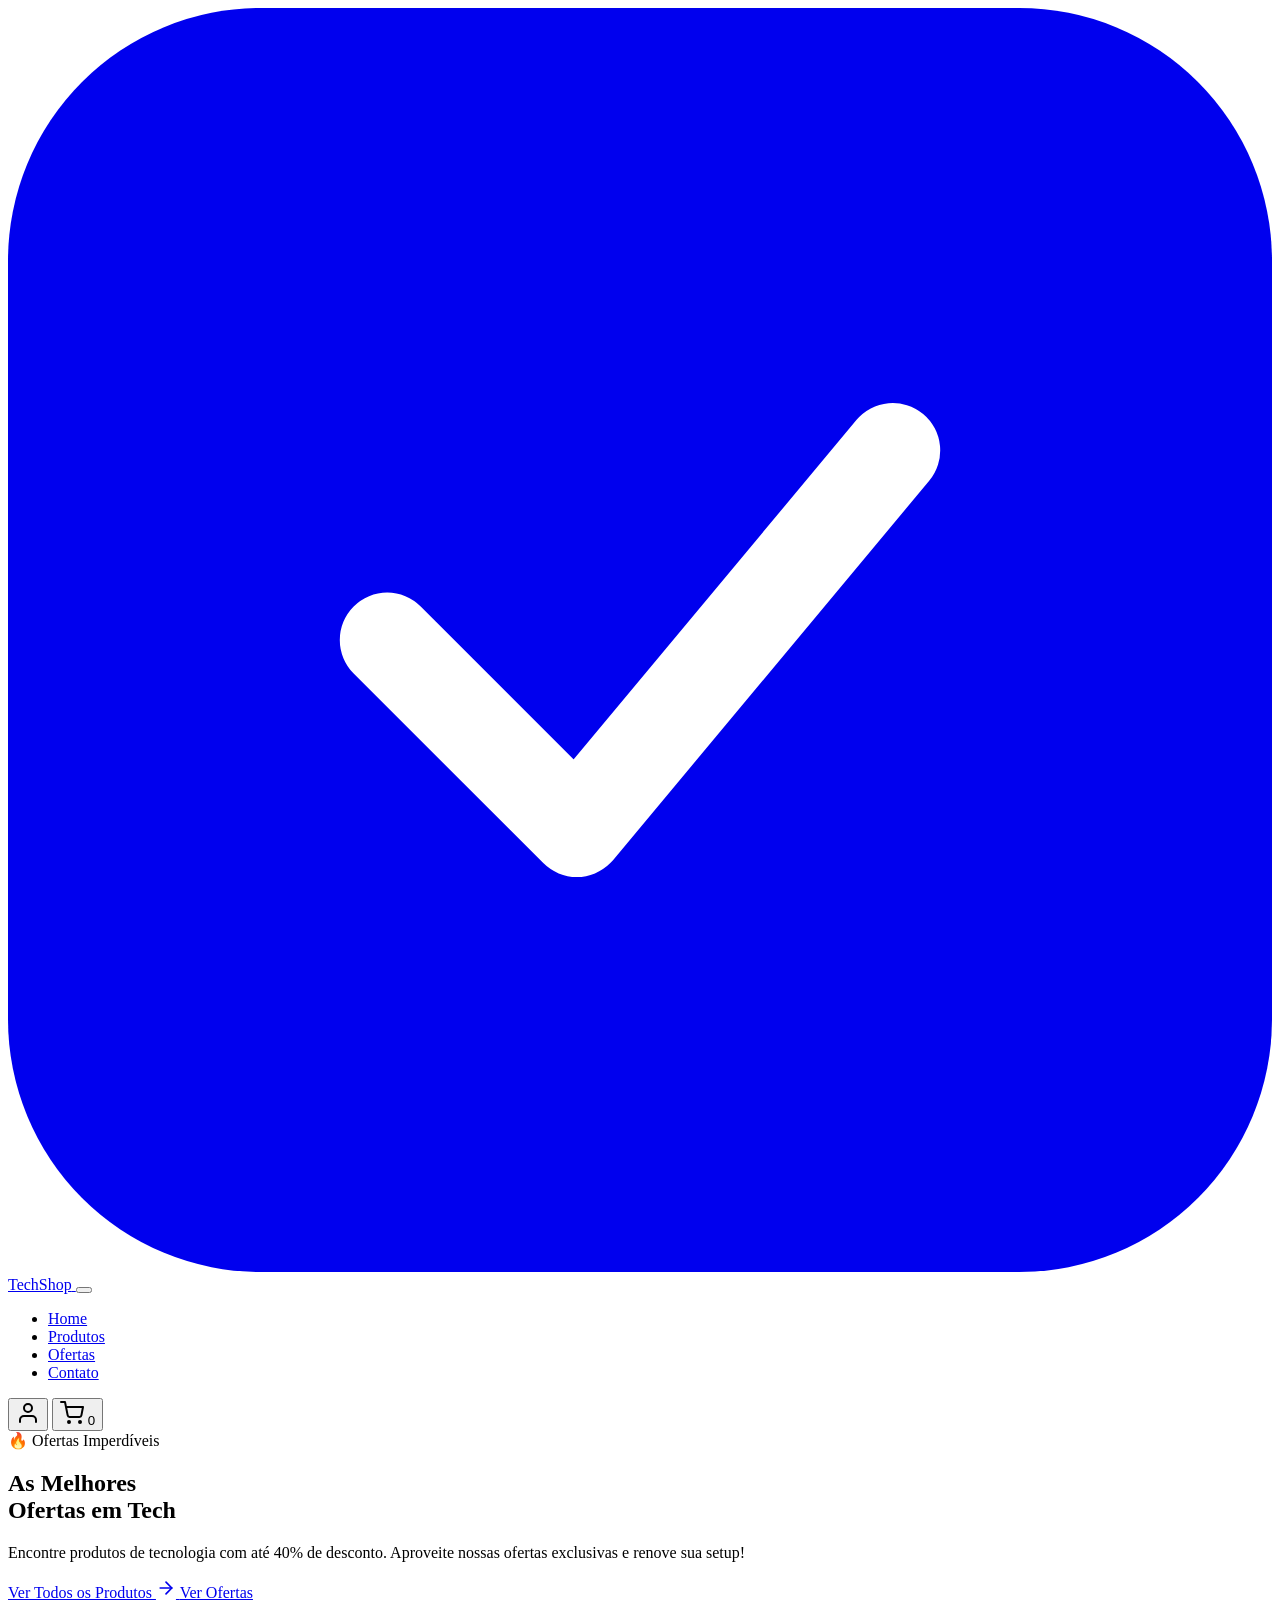
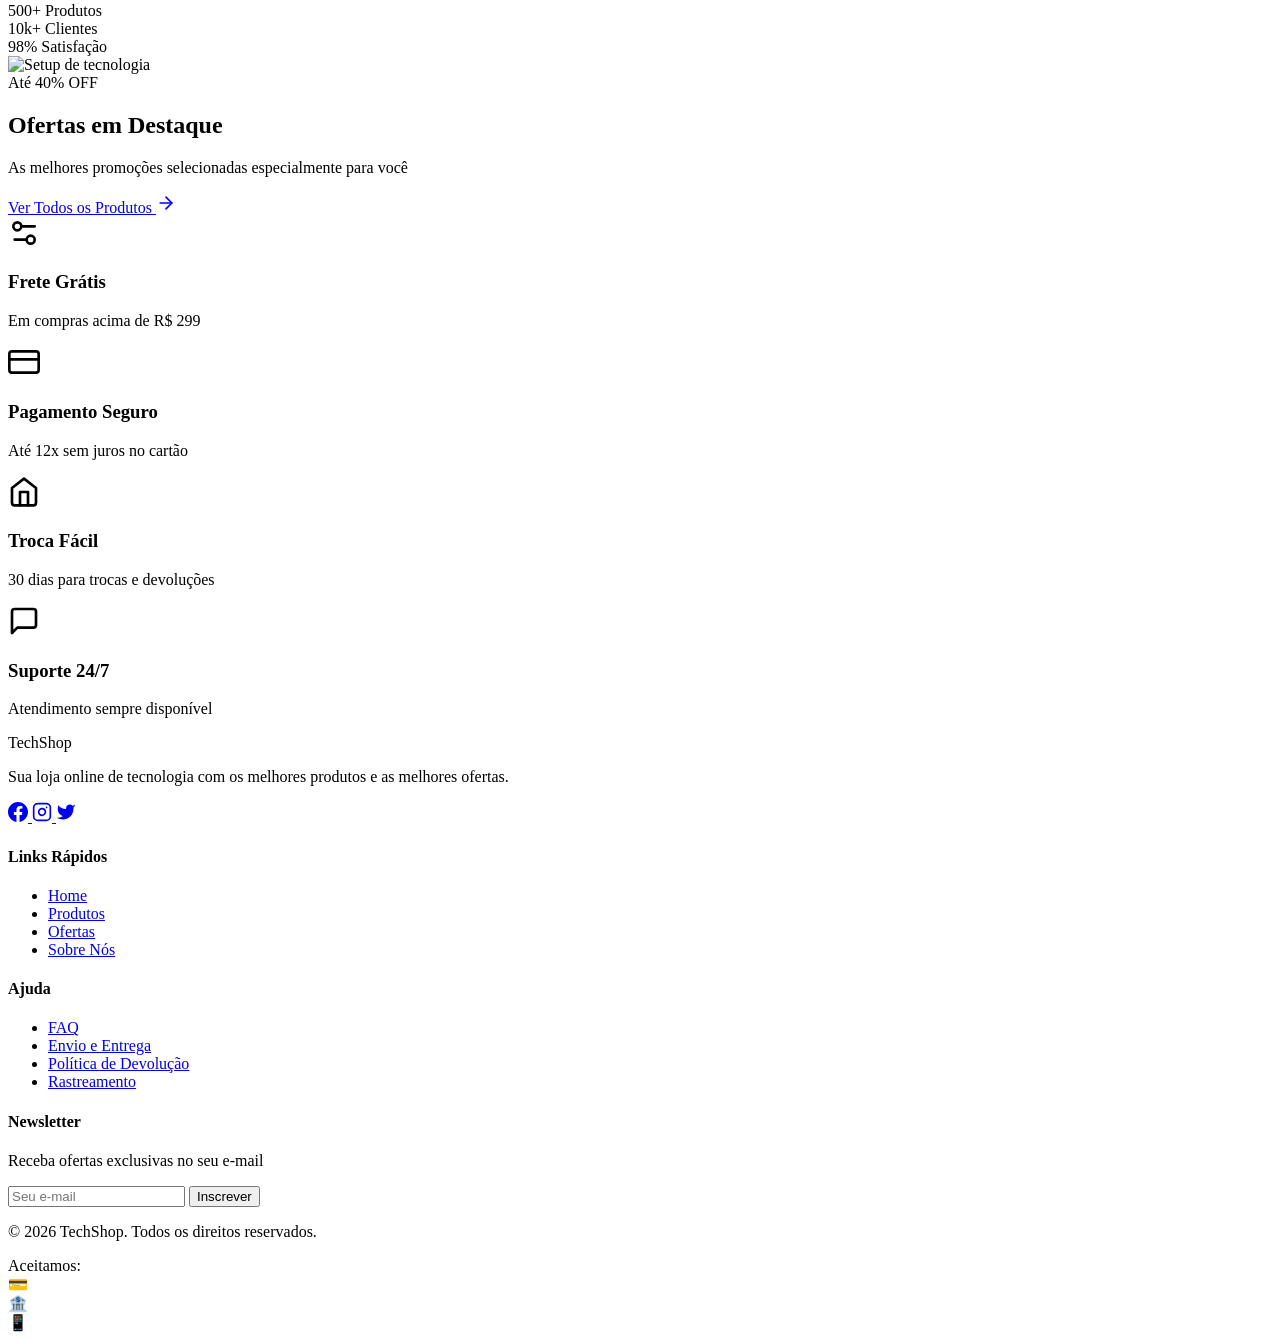
==== pages/index.html @ 1ba8bc01 "seo: melhora título da página" ====
<!doctype html>
<html lang="pt-BR">
	<head>
		<meta charset="UTF-8" />
		<meta
			name="viewport"
			content="width=device-width, initial-scale=1.0" />
		<meta
			name="description"
			content="Encontre as melhores ofertas em eletrônicos, periféricos e muito mais. Compre com os melhores preços!" />
		<meta
			name="keywords"
			content="e-commerce, eletrônicos, ofertas, compras online" />			
		<meta name="author"content="E-commerce" />

		<!-- eat: adiciona meta robots e canonical para SEO -->
		<meta name="robots" content="index, follow" />
		<link rel="canonical" href="https://techshop.com" />
		<!-- Open Graph / Facebook -->
		<meta
			property="og:type"
			content="website" />
		<meta
			property="og:title"
			content="E-commerce - As Melhores Ofertas em Tecnologia" />
		<meta
			property="og:description"
			content="Encontre as melhores ofertas em eletrônicos, periféricos e muito mais" />

		<title>TechShop | As Melhores Ofertas em Tecnologia</title>
		<!---E-commerce - Home para techshop --->
		<!-- Fonts -->
		<link
			rel="preconnect"
			href="https://fonts.googleapis.com" />
		<link
			rel="preconnect"
			href="https://fonts.gstatic.com"
			crossorigin />
		<link
			href="https://fonts.googleapis.com/css2?family=Inter:wght@300;400;500;600;700;800&family=Poppins:wght@400;500;600;700;800&display=swap"
			rel="stylesheet" />

		<!-- Stylesheet -->
		<link
			rel="stylesheet"
			href="../css/main.css" />
	</head>
	<body>
		<!-- Header / Navigation -->
		<header class="header">
			<div class="header__container">
				<!-- Logo -->
				<a
					href="index.html"
					class="header__logo">
					<svg
						class="header__logo-icon"
						viewBox="0 0 40 40"
						fill="none"
						xmlns="http://www.w3.org/2000/svg">
						<rect
							width="40"
							height="40"
							rx="8"
							fill="currentColor" />
						<path
							d="M12 20L18 26L28 14"
							stroke="white"
							stroke-width="3"
							stroke-linecap="round"
							stroke-linejoin="round" />
					</svg>
					<span>TechShop</span>
				</a>

				<!-- Menu Toggle (Mobile) -->
				<button
					class="header__menu-toggle"
					aria-label="Menu">
					<span class="header__menu-toggle-bar"></span>
					<span class="header__menu-toggle-bar"></span>
					<span class="header__menu-toggle-bar"></span>
				</button>

				<!-- Navigation -->
				<nav class="header__nav">
					<ul class="header__menu">
						<li class="header__menu-item">
							<a
								href="index.html"
								class="header__menu-link active"
								>Home</a
							>
						</li>
						<li class="header__menu-item">
							<a
								href="products.html"
								class="header__menu-link"
								>Produtos</a
							>
						</li>
						<li class="header__menu-item">
							<a
								href="#ofertas"
								class="header__menu-link"
								>Ofertas</a
							>
						</li>
						<li class="header__menu-item">
							<a
								href="#contato"
								class="header__menu-link"
								>Contato</a
							>
						</li>
					</ul>

					<!-- Actions -->
					<div class="header__actions">
						<button
							class="header__icon-btn"
							data-login-btn
							aria-label="Login">
							<svg
								xmlns="http://www.w3.org/2000/svg"
								width="24"
								height="24"
								viewBox="0 0 24 24"
								fill="none"
								stroke="currentColor"
								stroke-width="2"
								stroke-linecap="round"
								stroke-linejoin="round">
								<path d="M20 21v-2a4 4 0 0 0-4-4H8a4 4 0 0 0-4 4v2"></path>
								<circle
									cx="12"
									cy="7"
									r="4"></circle>
							</svg>
						</button>
						<button
							class="header__icon-btn"
							data-cart-btn
							aria-label="Carrinho">
							<svg
								xmlns="http://www.w3.org/2000/svg"
								width="24"
								height="24"
								viewBox="0 0 24 24"
								fill="none"
								stroke="currentColor"
								stroke-width="2"
								stroke-linecap="round"
								stroke-linejoin="round">
								<circle
									cx="9"
									cy="21"
									r="1"></circle>
								<circle
									cx="20"
									cy="21"
									r="1"></circle>
								<path
									d="M1 1h4l2.68 13.39a2 2 0 0 0 2 1.61h9.72a2 2 0 0 0 2-1.61L23 6H6"></path>
							</svg>
							<span class="header__cart-badge">0</span>
						</button>
					</div>
				</nav>

				<!-- Overlay for mobile menu -->
				<div class="header__overlay"></div>
			</div>
		</header>

		<!-- Main Content -->
		<main class="main-content">
			<!-- Hero Section -->
			<section class="hero">
				<div class="hero__container container">
					<div class="hero__content">
						<span class="hero__badge">🔥 Ofertas Imperdíveis</span>
						<h1 class="hero__title">
							As Melhores<br />
							<span class="hero__title-highlight">Ofertas em Tech</span>
						</h1>
						<p class="hero__description">
							Encontre produtos de tecnologia com até 40% de desconto. Aproveite
							nossas ofertas exclusivas e renove sua setup!
						</p>
						<div class="hero__actions">
							<a
								href="products.html"
								class="btn btn-primary btn-lg">
								Ver Todos os Produtos
								<svg
									xmlns="http://www.w3.org/2000/svg"
									width="20"
									height="20"
									viewBox="0 0 24 24"
									fill="none"
									stroke="currentColor"
									stroke-width="2"
									stroke-linecap="round"
									stroke-linejoin="round">
									<line
										x1="5"
										y1="12"
										x2="19"
										y2="12"></line>
									<polyline points="12 5 19 12 12 19"></polyline>
								</svg>
							</a>
							<a
								href="#ofertas"
								class="btn btn-outline btn-lg">
								Ver Ofertas
							</a>
						</div>
						<div class="hero__stats">
							<div class="hero__stat">
								<span class="hero__stat-value">500+</span>
								<span class="hero__stat-label">Produtos</span>
							</div>
							<div class="hero__stat">
								<span class="hero__stat-value">10k+</span>
								<span class="hero__stat-label">Clientes</span>
							</div>
							<div class="hero__stat">
								<span class="hero__stat-value">98%</span>
								<span class="hero__stat-label">Satisfação</span>
							</div>
						</div>
					</div>
					<div class="hero__image">
						<img
							src="https://images.unsplash.com/photo-1498049794561-7780e7231661?w=800&q=80"
							alt="Setup de tecnologia"
							class="hero__img" />
						<div class="hero__badge-float">
							<span class="hero__badge-float-text">Até 40% OFF</span>
						</div>
					</div>
				</div>
			</section>

			<!-- Featured Offers Section -->
			<section
				class="offers"
				id="ofertas">
				<div class="container">
					<div class="section__header">
						<h2 class="section__title">Ofertas em Destaque</h2>
						<p class="section__description">
							As melhores promoções selecionadas especialmente para você
						</p>
					</div>

					<div
						class="offers__grid"
						id="featuredProducts">
						<!-- Products will be loaded here by JS -->
					</div>

					<div class="section__footer">
						<a
							href="products.html"
							class="btn btn-secondary btn-lg">
							Ver Todos os Produtos
							<svg
								xmlns="http://www.w3.org/2000/svg"
								width="20"
								height="20"
								viewBox="0 0 24 24"
								fill="none"
								stroke="currentColor"
								stroke-width="2"
								stroke-linecap="round"
								stroke-linejoin="round">
								<line
									x1="5"
									y1="12"
									x2="19"
									y2="12"></line>
								<polyline points="12 5 19 12 12 19"></polyline>
							</svg>
						</a>
					</div>
				</div>
			</section>

			<!-- Benefits Section -->
			<section class="benefits py-20 bg-gray">
				<div class="container">
					<div class="benefits__grid">
						<div class="benefit">
							<div class="benefit__icon">
								<svg
									xmlns="http://www.w3.org/2000/svg"
									width="32"
									height="32"
									viewBox="0 0 24 24"
									fill="none"
									stroke="currentColor"
									stroke-width="2"
									stroke-linecap="round"
									stroke-linejoin="round">
									<path d="M20 7h-9"></path>
									<path d="M14 17H5"></path>
									<circle
										cx="17"
										cy="17"
										r="3"></circle>
									<circle
										cx="7"
										cy="7"
										r="3"></circle>
								</svg>
							</div>
							<h3 class="benefit__title">Frete Grátis</h3>
							<p class="benefit__text">Em compras acima de R$ 299</p>
						</div>
						<div class="benefit">
							<div class="benefit__icon">
								<svg
									xmlns="http://www.w3.org/2000/svg"
									width="32"
									height="32"
									viewBox="0 0 24 24"
									fill="none"
									stroke="currentColor"
									stroke-width="2"
									stroke-linecap="round"
									stroke-linejoin="round">
									<rect
										x="1"
										y="4"
										width="22"
										height="16"
										rx="2"
										ry="2"></rect>
									<line
										x1="1"
										y1="10"
										x2="23"
										y2="10"></line>
								</svg>
							</div>
							<h3 class="benefit__title">Pagamento Seguro</h3>
							<p class="benefit__text">Até 12x sem juros no cartão</p>
						</div>
						<div class="benefit">
							<div class="benefit__icon">
								<svg
									xmlns="http://www.w3.org/2000/svg"
									width="32"
									height="32"
									viewBox="0 0 24 24"
									fill="none"
									stroke="currentColor"
									stroke-width="2"
									stroke-linecap="round"
									stroke-linejoin="round">
									<path
										d="M3 9l9-7 9 7v11a2 2 0 0 1-2 2H5a2 2 0 0 1-2-2z"></path>
									<polyline points="9 22 9 12 15 12 15 22"></polyline>
								</svg>
							</div>
							<h3 class="benefit__title">Troca Fácil</h3>
							<p class="benefit__text">30 dias para trocas e devoluções</p>
						</div>
						<div class="benefit">
							<div class="benefit__icon">
								<svg
									xmlns="http://www.w3.org/2000/svg"
									width="32"
									height="32"
									viewBox="0 0 24 24"
									fill="none"
									stroke="currentColor"
									stroke-width="2"
									stroke-linecap="round"
									stroke-linejoin="round">
									<path
										d="M21 15a2 2 0 0 1-2 2H7l-4 4V5a2 2 0 0 1 2-2h14a2 2 0 0 1 2 2z"></path>
								</svg>
							</div>
							<h3 class="benefit__title">Suporte 24/7</h3>
							<p class="benefit__text">Atendimento sempre disponível</p>
						</div>
					</div>
				</div>
			</section>
		</main>

		<!-- Footer -->
		<footer class="footer">
			<div class="footer__container">
				<div class="footer__grid">
					<!-- About -->
					<div class="footer__column">
						<div class="footer__logo">TechShop</div>
						<p class="footer__about">
							Sua loja online de tecnologia com os melhores produtos e as
							melhores ofertas.
						</p>
						<div class="footer__social">
							<a
								href="#"
								class="footer__social-link"
								aria-label="Facebook">
								<svg
									xmlns="http://www.w3.org/2000/svg"
									width="20"
									height="20"
									viewBox="0 0 24 24"
									fill="currentColor">
									<path
										d="M24 12.073c0-6.627-5.373-12-12-12s-12 5.373-12 12c0 5.99 4.388 10.954 10.125 11.854v-8.385H7.078v-3.47h3.047V9.43c0-3.007 1.792-4.669 4.533-4.669 1.312 0 2.686.235 2.686.235v2.953H15.83c-1.491 0-1.956.925-1.956 1.874v2.25h3.328l-.532 3.47h-2.796v8.385C19.612 23.027 24 18.062 24 12.073z" />
								</svg>
							</a>
							<a
								href="#"
								class="footer__social-link"
								aria-label="Instagram">
								<svg
									xmlns="http://www.w3.org/2000/svg"
									width="20"
									height="20"
									viewBox="0 0 24 24"
									fill="none"
									stroke="currentColor"
									stroke-width="2"
									stroke-linecap="round"
									stroke-linejoin="round">
									<rect
										x="2"
										y="2"
										width="20"
										height="20"
										rx="5"
										ry="5"></rect>
									<path
										d="M16 11.37A4 4 0 1 1 12.63 8 4 4 0 0 1 16 11.37z"></path>
									<line
										x1="17.5"
										y1="6.5"
										x2="17.51"
										y2="6.5"></line>
								</svg>
							</a>
							<a
								href="#"
								class="footer__social-link"
								aria-label="Twitter">
								<svg
									xmlns="http://www.w3.org/2000/svg"
									width="20"
									height="20"
									viewBox="0 0 24 24"
									fill="currentColor">
									<path
										d="M23 3a10.9 10.9 0 01-3.14 1.53 4.48 4.48 0 00-7.86 3v1A10.66 10.66 0 013 4s-4 9 5 13a11.64 11.64 0 01-7 2c9 5 20 0 20-11.5a4.5 4.5 0 00-.08-.83A7.72 7.72 0 0023 3z" />
								</svg>
							</a>
						</div>
					</div>

					<!-- Links -->
					<div class="footer__column">
						<h4 class="footer__column-title">Links Rápidos</h4>
						<ul class="footer__links">
							<li>
								<a
									href="index.html"
									class="footer__link"
									>Home</a
								>
							</li>
							<li>
								<a
									href="products.html"
									class="footer__link"
									>Produtos</a
								>
							</li>
							<li>
								<a
									href="#ofertas"
									class="footer__link"
									>Ofertas</a
								>
							</li>
							<li>
								<a
									href="#"
									class="footer__link"
									>Sobre Nós</a
								>
							</li>
						</ul>
					</div>

					<!-- Help -->
					<div class="footer__column">
						<h4 class="footer__column-title">Ajuda</h4>
						<ul class="footer__links">
							<li>
								<a
									href="#"
									class="footer__link"
									>FAQ</a
								>
							</li>
							<li>
								<a
									href="#"
									class="footer__link"
									>Envio e Entrega</a
								>
							</li>
							<li>
								<a
									href="#"
									class="footer__link"
									>Política de Devolução</a
								>
							</li>
							<li>
								<a
									href="#"
									class="footer__link"
									>Rastreamento</a
								>
							</li>
						</ul>
					</div>

					<!-- Newsletter -->
					<div class="footer__column">
						<h4 class="footer__column-title">Newsletter</h4>
						<p class="footer__about">Receba ofertas exclusivas no seu e-mail</p>
						<form
							class="footer__newsletter-form"
							data-validate
							id="newsletterForm">
							<input
								type="email"
								name="email"
								class="footer__newsletter-input"
								placeholder="Seu e-mail"
								required />
							<button
								type="submit"
								class="footer__newsletter-btn">
								Inscrever
							</button>
						</form>
					</div>
				</div>

				<!-- Footer Bottom -->
				<div class="footer__bottom">
					<p class="footer__copyright">
						&copy; 2026 TechShop. Todos os direitos reservados.
					</p>
					<div class="footer__payment-methods">
						<span
							style="color: var(--color-gray-400); font-size: var(--text-sm)"
							>Aceitamos:</span
						>
						<div class="footer__payment-icon">💳</div>
						<div class="footer__payment-icon">🏦</div>
						<div class="footer__payment-icon">📱</div>
					</div>
				</div>
			</div>
		</footer>

		<!-- Scripts -->
		<!-- Modules -->
		<script src="js/modules/modal.js"></script>
		<script src="js/modules/form-validator.js"></script>
		<script src="js/modules/navigation.js"></script>
		<script src="js/modules/utils.js"></script>
		<script src="js/modules/products-gallery.js"></script>
		<script src="js/modules/handlers.js"></script>
		<!-- Data & App -->
		<script src="js/products.js"></script>
		<script src="js/app.js"></script>
	</body>
</html>
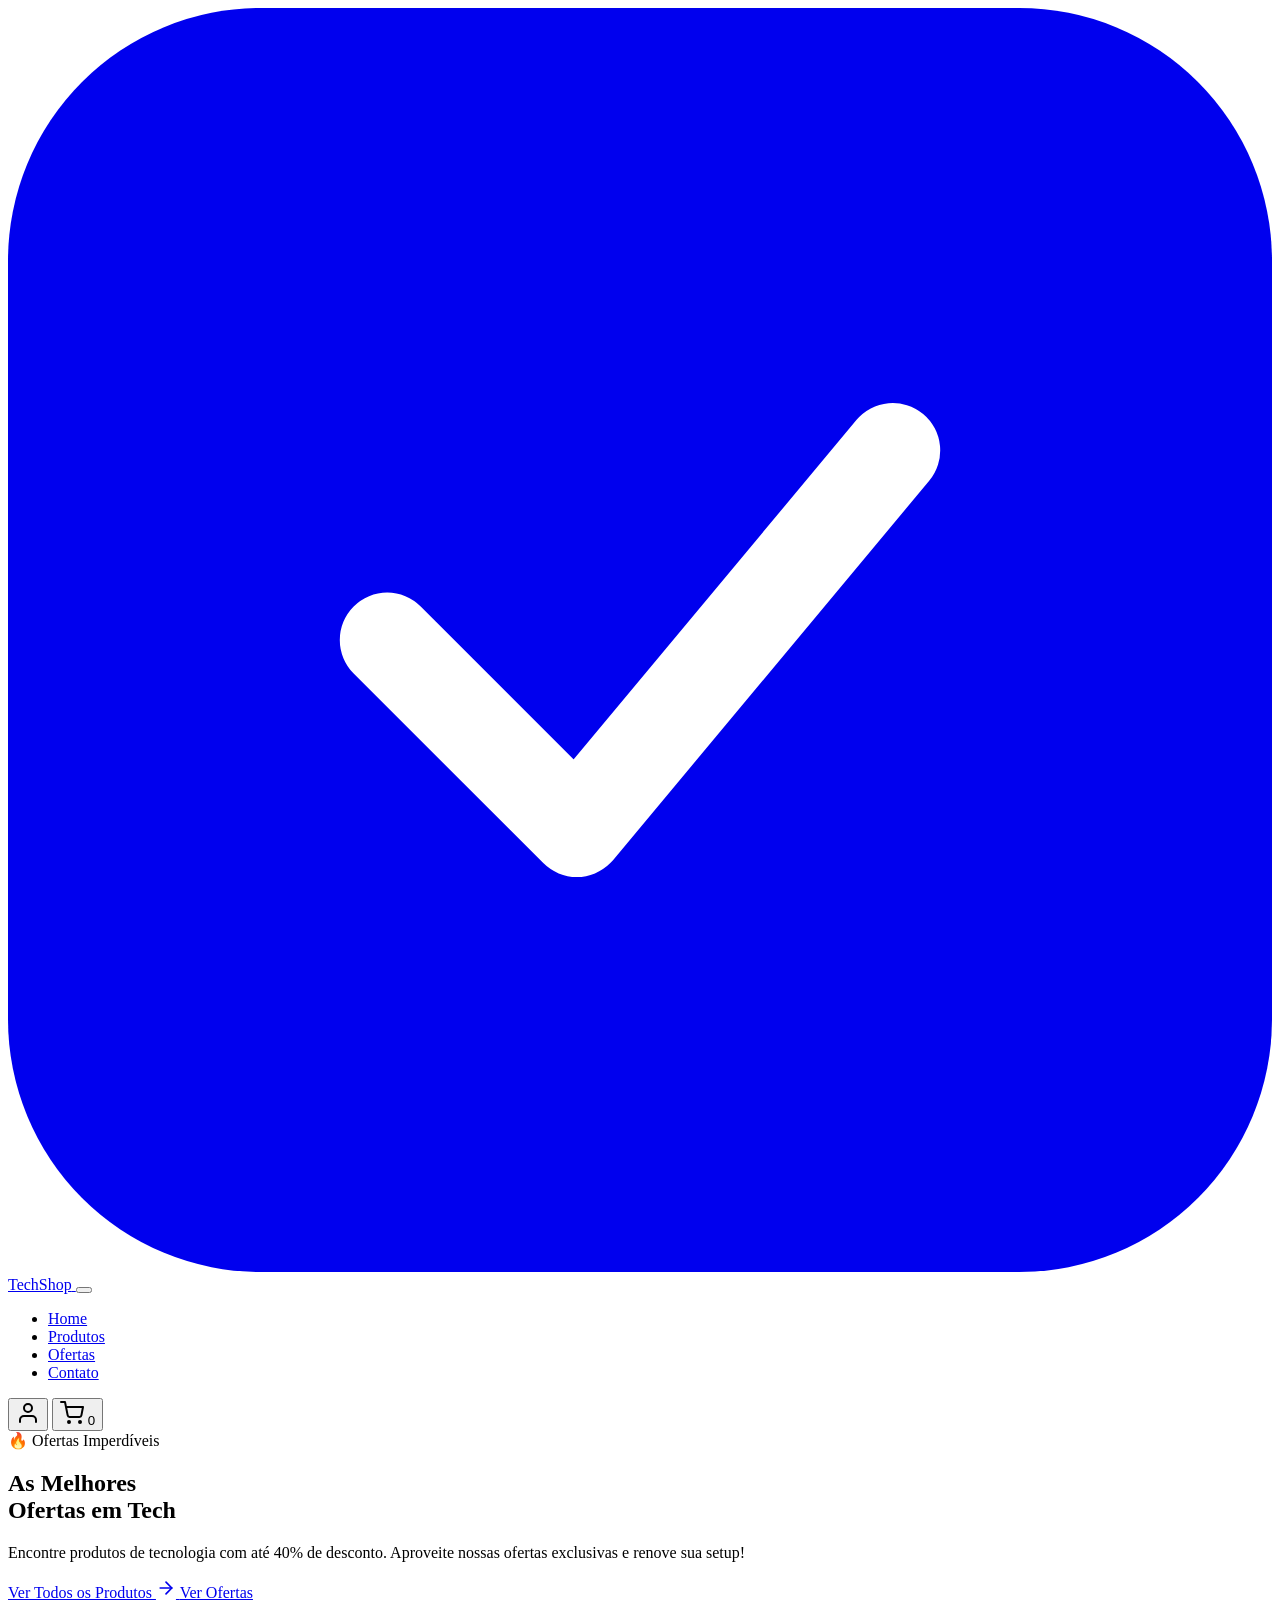
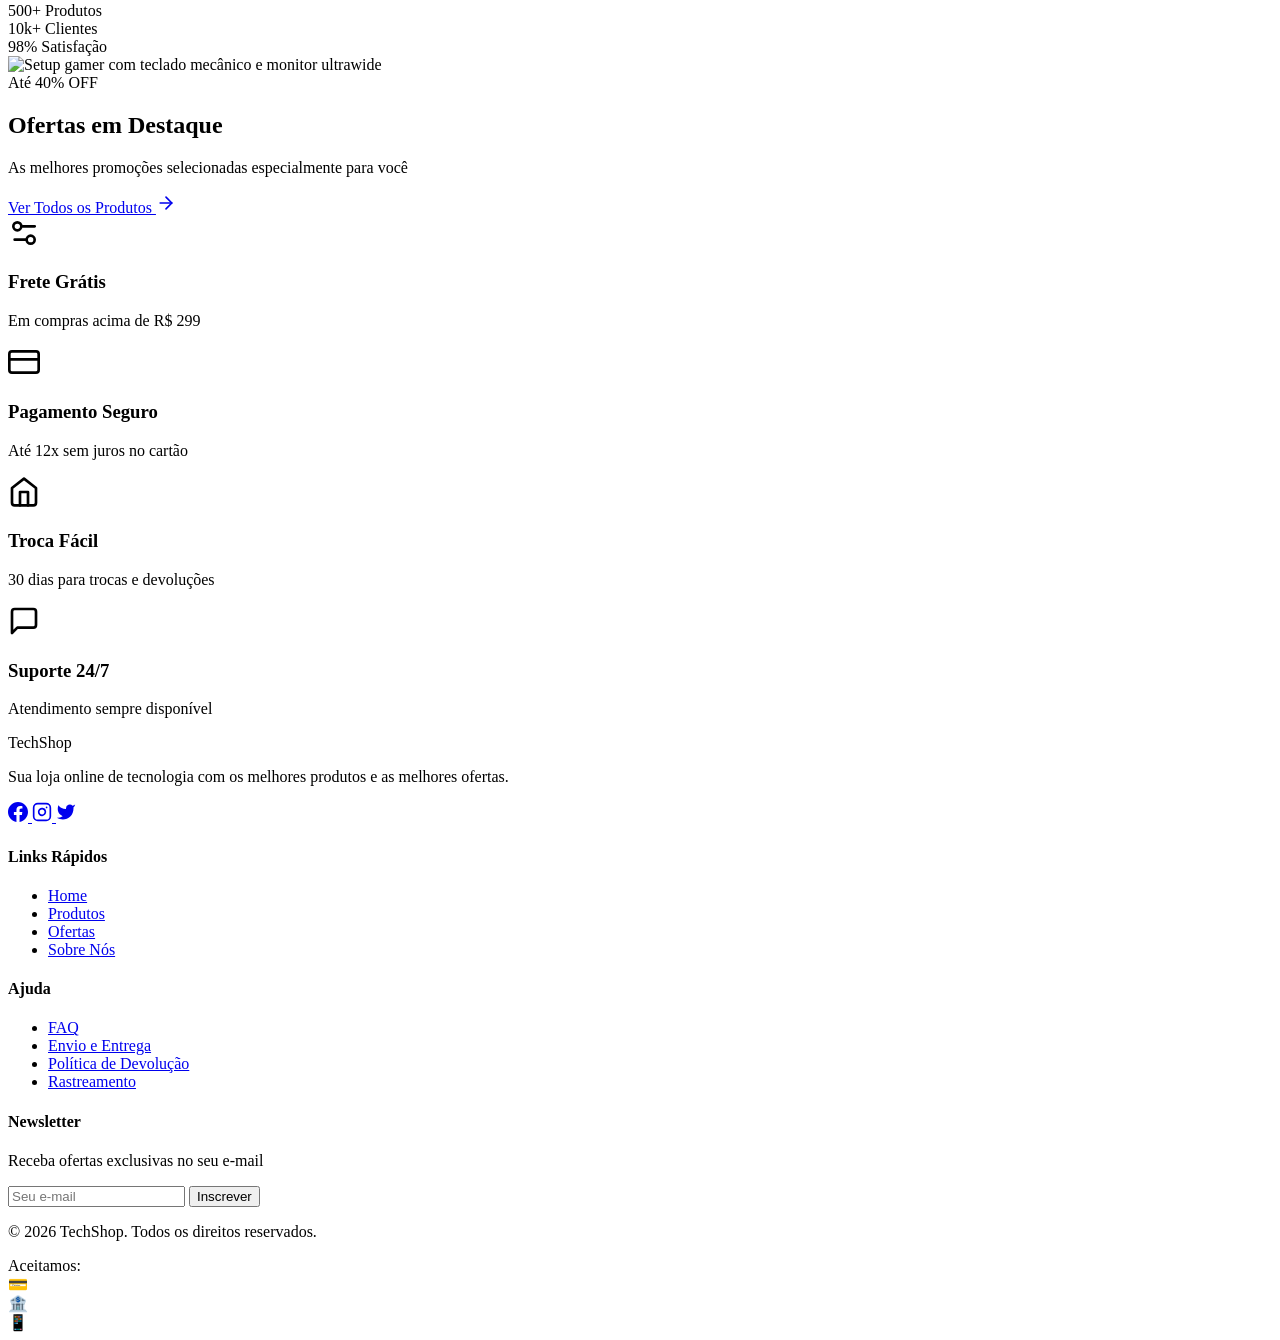
==== commit 9c798078: "otimiza imagem hero" ====
--- a/pages/index.html
+++ b/pages/index.html
@@ -77,14 +77,15 @@
 				<!-- Menu Toggle (Mobile) -->
 				<button
 					class="header__menu-toggle"
-					aria-label="Menu">
+					arial-label= "Abrir menu de navegação "
+					aria-expanded="false">
 					<span class="header__menu-toggle-bar"></span>
 					<span class="header__menu-toggle-bar"></span>
 					<span class="header__menu-toggle-bar"></span>
 				</button>
 
 				<!-- Navigation -->
-				<nav class="header__nav">
+				<nav class="header__nav" aria-label="Menu principal">
 					<ul class="header__menu">
 						<li class="header__menu-item">
 							<a
@@ -236,8 +237,11 @@
 					<div class="hero__image">
 						<img
 							src="https://images.unsplash.com/photo-1498049794561-7780e7231661?w=800&q=80"
-							alt="Setup de tecnologia"
-							class="hero__img" />
+							alt="Setup gamer com teclado mecânico e monitor ultrawide"
+							class="hero__img"
+							loading="lazy"
+							width="800"
+							height="500" />
 						<div class="hero__badge-float">
 							<span class="hero__badge-float-text">Até 40% OFF</span>
 						</div>
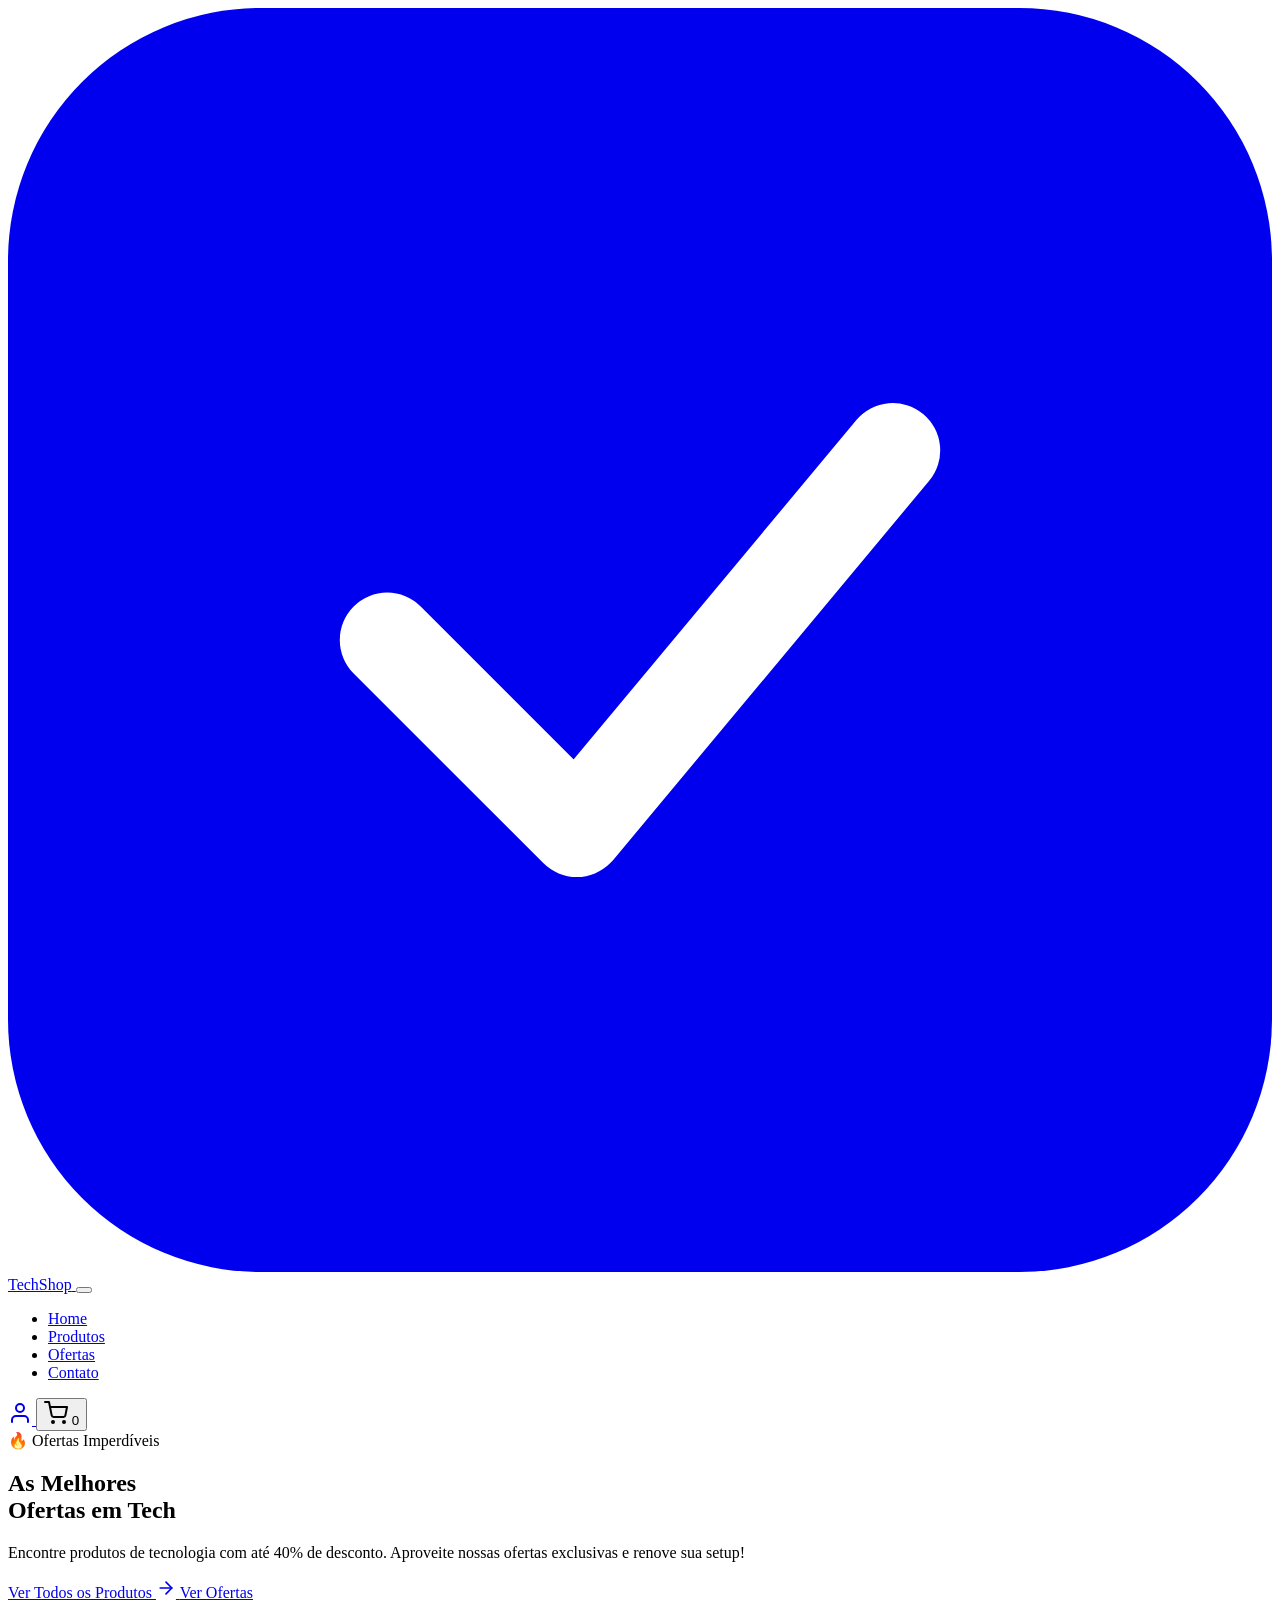
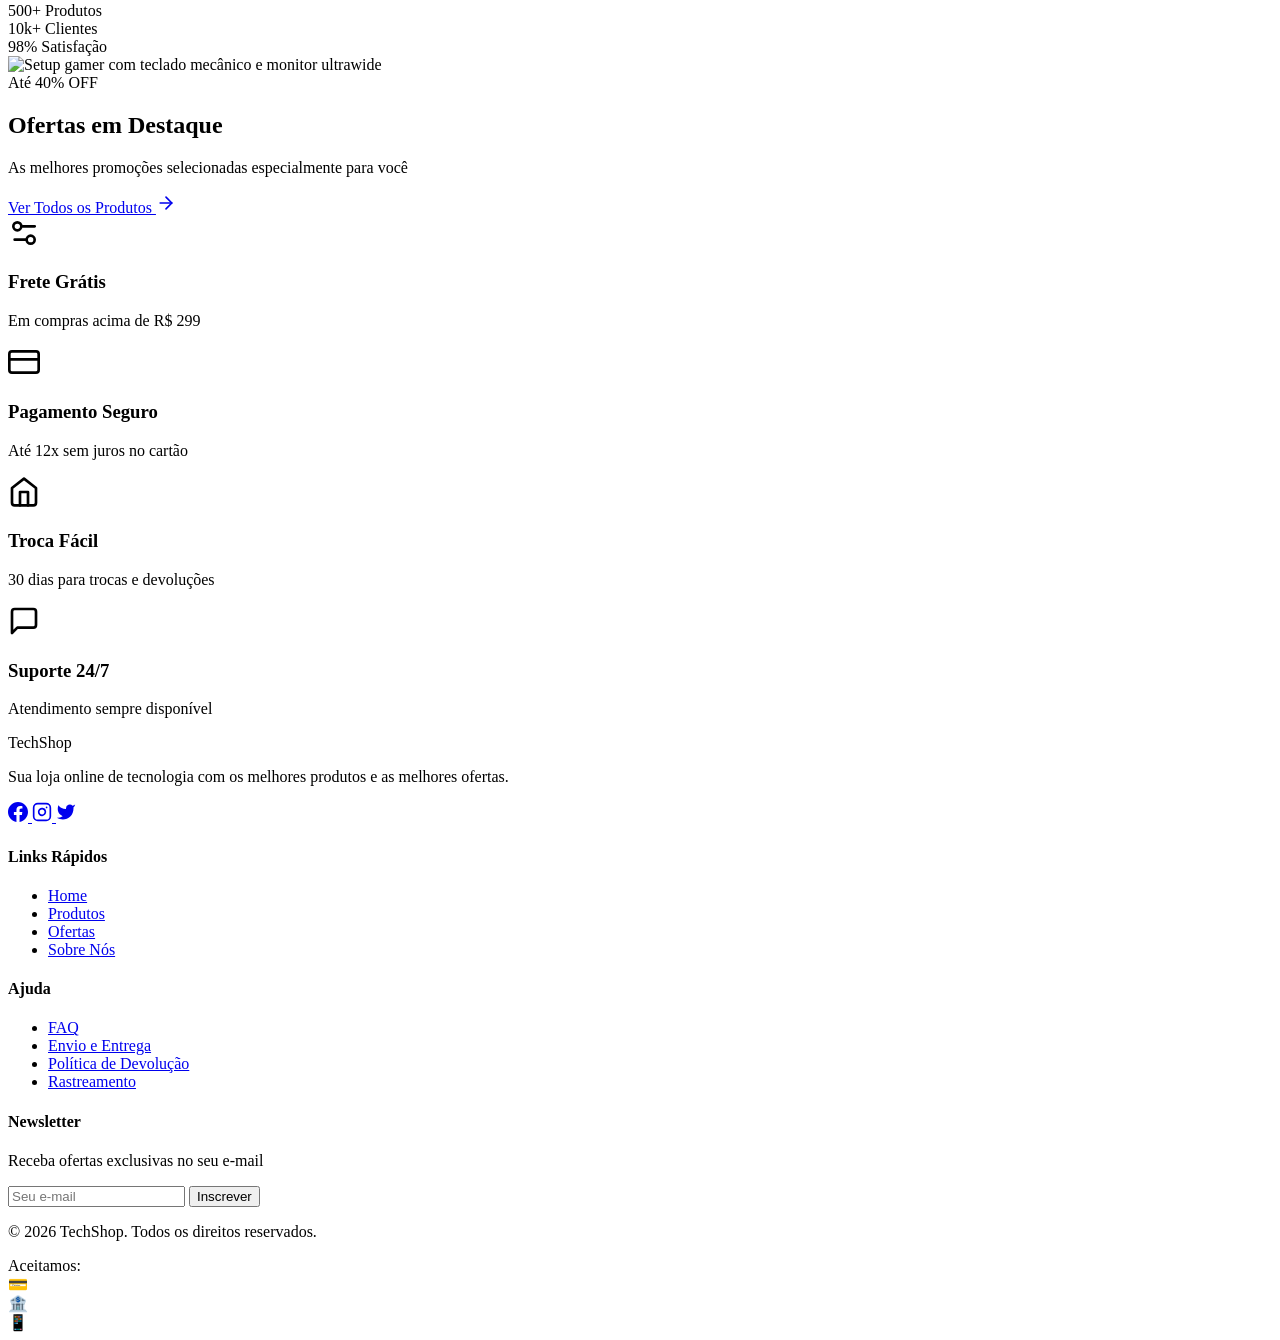
==== commit 863d0b7f: "feat: cria pagina de login" ====
--- a/pages/index.html
+++ b/pages/index.html
@@ -1,597 +1,350 @@
 <!doctype html>
 <html lang="pt-BR">
-	<head>
-		<meta charset="UTF-8" />
-		<meta
-			name="viewport"
-			content="width=device-width, initial-scale=1.0" />
-		<meta
-			name="description"
-			content="Encontre as melhores ofertas em eletrônicos, periféricos e muito mais. Compre com os melhores preços!" />
-		<meta
-			name="keywords"
-			content="e-commerce, eletrônicos, ofertas, compras online" />			
-		<meta name="author"content="E-commerce" />
-
-		<!-- eat: adiciona meta robots e canonical para SEO -->
-		<meta name="robots" content="index, follow" />
-		<link rel="canonical" href="https://techshop.com" />
-		<!-- Open Graph / Facebook -->
-		<meta
-			property="og:type"
-			content="website" />
-		<meta
-			property="og:title"
-			content="E-commerce - As Melhores Ofertas em Tecnologia" />
-		<meta
-			property="og:description"
-			content="Encontre as melhores ofertas em eletrônicos, periféricos e muito mais" />
-
-		<title>TechShop | As Melhores Ofertas em Tecnologia</title>
-		<!---E-commerce - Home para techshop --->
-		<!-- Fonts -->
-		<link
-			rel="preconnect"
-			href="https://fonts.googleapis.com" />
-		<link
-			rel="preconnect"
-			href="https://fonts.gstatic.com"
-			crossorigin />
-		<link
-			href="https://fonts.googleapis.com/css2?family=Inter:wght@300;400;500;600;700;800&family=Poppins:wght@400;500;600;700;800&display=swap"
-			rel="stylesheet" />
-
-		<!-- Stylesheet -->
-		<link
-			rel="stylesheet"
-			href="../css/main.css" />
-	</head>
-	<body>
-		<!-- Header / Navigation -->
-		<header class="header">
-			<div class="header__container">
-				<!-- Logo -->
-				<a
-					href="index.html"
-					class="header__logo">
-					<svg
-						class="header__logo-icon"
-						viewBox="0 0 40 40"
-						fill="none"
-						xmlns="http://www.w3.org/2000/svg">
-						<rect
-							width="40"
-							height="40"
-							rx="8"
-							fill="currentColor" />
-						<path
-							d="M12 20L18 26L28 14"
-							stroke="white"
-							stroke-width="3"
-							stroke-linecap="round"
-							stroke-linejoin="round" />
-					</svg>
-					<span>TechShop</span>
-				</a>
-
-				<!-- Menu Toggle (Mobile) -->
-				<button
-					class="header__menu-toggle"
-					arial-label= "Abrir menu de navegação "
-					aria-expanded="false">
-					<span class="header__menu-toggle-bar"></span>
-					<span class="header__menu-toggle-bar"></span>
-					<span class="header__menu-toggle-bar"></span>
-				</button>
-
-				<!-- Navigation -->
-				<nav class="header__nav" aria-label="Menu principal">
-					<ul class="header__menu">
-						<li class="header__menu-item">
-							<a
-								href="index.html"
-								class="header__menu-link active"
-								>Home</a
-							>
-						</li>
-						<li class="header__menu-item">
-							<a
-								href="products.html"
-								class="header__menu-link"
-								>Produtos</a
-							>
-						</li>
-						<li class="header__menu-item">
-							<a
-								href="#ofertas"
-								class="header__menu-link"
-								>Ofertas</a
-							>
-						</li>
-						<li class="header__menu-item">
-							<a
-								href="#contato"
-								class="header__menu-link"
-								>Contato</a
-							>
+
+<head>
+	<meta charset="UTF-8" />
+	<meta name="viewport" content="width=device-width, initial-scale=1.0" />
+	<meta name="description"
+		content="Encontre as melhores ofertas em eletrônicos, periféricos e muito mais. Compre com os melhores preços!" />
+	<meta name="keywords" content="e-commerce, eletrônicos, ofertas, compras online" />
+	<meta name="author" content="E-commerce" />
+
+	<meta name="robots" content="index, follow" />
+	<link rel="canonical" href="https://techshop.com" />
+	<!-- Open Graph / Facebook -->
+	<meta property="og:type" content="website" />
+	<meta property="og:title" content="E-commerce - As Melhores Ofertas em Tecnologia" />
+	<meta property="og:description" content="Encontre as melhores ofertas em eletrônicos, periféricos e muito mais" />
+	<meta property="og:image" content="https://techshop.com/image.jpg" />
+	<meta property="og:url" content="https://techshop.com" />
+
+	<title>TechShop | As Melhores Ofertas em Tecnologia</title>
+	<!-- Fonts -->
+	<link rel="preconnect" href="https://fonts.googleapis.com" />
+	<link rel="preconnect" href="https://fonts.gstatic.com" crossorigin />
+	<link
+		href="https://fonts.googleapis.com/css2?family=Inter:wght@300;400;500;600;700;800&family=Poppins:wght@400;500;600;700;800&display=swap"
+		rel="stylesheet" />
+
+	<!-- Stylesheet -->
+	<link rel="stylesheet" href="../css/main.css" />
+</head>
+
+<body>
+	<!-- Header / Navigation -->
+	<header class="header">
+		<div class="header__container">
+			<!-- Logo -->
+			<a href="index.html" class="header__logo">
+				<svg class="header__logo-icon" viewBox="0 0 40 40" fill="none" xmlns="http://www.w3.org/2000/svg">
+					<rect width="40" height="40" rx="8" fill="currentColor" />
+					<path d="M12 20L18 26L28 14" stroke="white" stroke-width="3" stroke-linecap="round"
+						stroke-linejoin="round" />
+				</svg>
+				<span>TechShop</span>
+			</a>
+
+			<!-- Menu Toggle (Mobile) -->
+			<button class="header__menu-toggle" aria-label="Abrir menu de navegação " aria-expanded="false">
+				<span class="header__menu-toggle-bar"></span>
+				<span class="header__menu-toggle-bar"></span>
+				<span class="header__menu-toggle-bar"></span>
+			</button>
+
+			<!-- Navigation -->
+			<nav class="header__nav" aria-label="Menu principal">
+				<ul class="header__menu">
+					<li class="header__menu-item">
+						<a href="index.html" class="header__menu-link active">Home</a>
+					</li>
+					<li class="header__menu-item">
+						<a href="products.html" class="header__menu-link">Produtos</a>
+					</li>
+					<li class="header__menu-item">
+						<a href="#ofertas" class="header__menu-link">Ofertas</a>
+					</li>
+					<li class="header__menu-item">
+						<a href="#contato" class="header__menu-link">Contato</a>
+					</li>
+				</ul>
+
+				<!-- Actions -->
+				<div class="header__actions">
+						<a href="login.html" class="header_icon-btn" aria-label="Login">        
+						<svg xmlns="http://www.w3.org/2000/svg" width="24" height="24" viewBox="0 0 24 24" fill="none"
+							stroke="currentColor" stroke-width="2" stroke-linecap="round" stroke-linejoin="round">
+							<path d="M20 21v-2a4 4 0 0 0-4-4H8a4 4 0 0 0-4 4v2"></path>
+							<circle cx="12" cy="7" r="4"></circle>
+						</svg>
+					 </a>
+					 
+					<button type="button" class="header__icon-btn" data-cart-btn aria-label="Carrinho">
+						<svg xmlns="http://www.w3.org/2000/svg" width="24" height="24" viewBox="0 0 24 24" fill="none"
+							stroke="currentColor" stroke-width="2" stroke-linecap="round" stroke-linejoin="round">
+							<circle cx="9" cy="21" r="1"></circle>
+							<circle cx="20" cy="21" r="1"></circle>
+							<path d="M1 1h4l2.68 13.39a2 2 0 0 0 2 1.61h9.72a2 2 0 0 0 2-1.61L23 6H6"></path>
+						</svg>
+						<span class="header__cart-badge">0</span>
+					</button>
+				</div>
+			</nav>
+
+			<!-- Overlay for mobile menu -->
+			<div class="header__overlay"></div>
+		</div>
+	</header>
+
+	<!-- Main Content -->
+	<main class="main-content">
+		<!-- Hero Section -->
+		<section class="hero">
+			<div class="hero__container container">
+				<div class="hero__content">
+					<span class="hero__badge">🔥 Ofertas Imperdíveis</span>
+					<h1 class="hero__title">
+						As Melhores<br />
+						<span class="hero__title-highlight">Ofertas em Tech</span>
+					</h1>
+					<p class="hero__description">
+						Encontre produtos de tecnologia com até 40% de desconto. Aproveite
+						nossas ofertas exclusivas e renove sua setup!
+					</p>
+					<div class="hero__actions">
+						<a href="products.html" class="btn btn-primary btn-lg">
+							Ver Todos os Produtos
+							<svg xmlns="http://www.w3.org/2000/svg" width="20" height="20" viewBox="0 0 24 24" fill="none"
+								stroke="currentColor" stroke-width="2" stroke-linecap="round" stroke-linejoin="round">
+								<line x1="5" y1="12" x2="19" y2="12"></line>
+								<polyline points="12 5 19 12 12 19"></polyline>
+							</svg>
+						</a>
+						<a href="#ofertas" class="btn btn-outline btn-lg">
+							Ver Ofertas
+						</a>
+					</div>
+					<div class="hero__stats">
+						<div class="hero__stat">
+							<span class="hero__stat-value">500+</span>
+							<span class="hero__stat-label">Produtos</span>
+						</div>
+						<div class="hero__stat">
+							<span class="hero__stat-value">10k+</span>
+							<span class="hero__stat-label">Clientes</span>
+						</div>
+						<div class="hero__stat">
+							<span class="hero__stat-value">98%</span>
+							<span class="hero__stat-label">Satisfação</span>
+						</div>
+					</div>
+				</div>
+				<div class="hero__image">
+					<img src="https://images.unsplash.com/photo-1498049794561-7780e7231661?w=800&q=80"
+						alt="Setup gamer com teclado mecânico e monitor ultrawide" class="hero__img" loading="lazy"
+						width="800" height="500" />
+					<div class="hero__badge-float">
+						<span class="hero__badge-float-text">Até 40% OFF</span>
+					</div>
+				</div>
+			</div>
+		</section>
+
+		<!-- Featured Offers Section -->
+		<section class="offers" id="ofertas">
+			<div class="container">
+				<div class="section__header">
+					<h2 class="section__title">Ofertas em Destaque</h2>
+					<p class="section__description">
+						As melhores promoções selecionadas especialmente para você
+					</p>
+				</div>
+
+				<div class="offers__grid" id="featuredProducts">
+					<!-- Products will be loaded here by JS -->
+				</div>
+
+				<div class="section__footer">
+					<a href="products.html" class="btn btn-secondary btn-lg">
+						Ver Todos os Produtos
+						<svg xmlns="http://www.w3.org/2000/svg" width="20" height="20" viewBox="0 0 24 24" fill="none"
+							stroke="currentColor" stroke-width="2" stroke-linecap="round" stroke-linejoin="round">
+							<line x1="5" y1="12" x2="19" y2="12"></line>
+							<polyline points="12 5 19 12 12 19"></polyline>
+						</svg>
+					</a>
+				</div>
+			</div>
+		</section>
+
+		<!-- Benefits Section -->
+		<section class="benefits py-20 bg-gray">
+			<div class="container">
+				<div class="benefits__grid">
+					<div class="benefit">
+						<div class="benefit__icon">
+							<svg xmlns="http://www.w3.org/2000/svg" width="32" height="32" viewBox="0 0 24 24" fill="none"
+								stroke="currentColor" stroke-width="2" stroke-linecap="round" stroke-linejoin="round">
+								<path d="M20 7h-9"></path>
+								<path d="M14 17H5"></path>
+								<circle cx="17" cy="17" r="3"></circle>
+								<circle cx="7" cy="7" r="3"></circle>
+							</svg>
+						</div>
+						<h3 class="benefit__title">Frete Grátis</h3>
+						<p class="benefit__text">Em compras acima de R$ 299</p>
+					</div>
+					<div class="benefit">
+						<div class="benefit__icon">
+							<svg xmlns="http://www.w3.org/2000/svg" width="32" height="32" viewBox="0 0 24 24" fill="none"
+								stroke="currentColor" stroke-width="2" stroke-linecap="round" stroke-linejoin="round">
+								<rect x="1" y="4" width="22" height="16" rx="2" ry="2"></rect>
+								<line x1="1" y1="10" x2="23" y2="10"></line>
+							</svg>
+						</div>
+						<h3 class="benefit__title">Pagamento Seguro</h3>
+						<p class="benefit__text">Até 12x sem juros no cartão</p>
+					</div>
+					<div class="benefit">
+						<div class="benefit__icon">
+							<svg xmlns="http://www.w3.org/2000/svg" width="32" height="32" viewBox="0 0 24 24" fill="none"
+								stroke="currentColor" stroke-width="2" stroke-linecap="round" stroke-linejoin="round">
+								<path d="M3 9l9-7 9 7v11a2 2 0 0 1-2 2H5a2 2 0 0 1-2-2z"></path>
+								<polyline points="9 22 9 12 15 12 15 22"></polyline>
+							</svg>
+						</div>
+						<h3 class="benefit__title">Troca Fácil</h3>
+						<p class="benefit__text">30 dias para trocas e devoluções</p>
+					</div>
+					<div class="benefit">
+						<div class="benefit__icon">
+							<svg xmlns="http://www.w3.org/2000/svg" width="32" height="32" viewBox="0 0 24 24" fill="none"
+								stroke="currentColor" stroke-width="2" stroke-linecap="round" stroke-linejoin="round">
+								<path d="M21 15a2 2 0 0 1-2 2H7l-4 4V5a2 2 0 0 1 2-2h14a2 2 0 0 1 2 2z"></path>
+							</svg>
+						</div>
+						<h3 class="benefit__title">Suporte 24/7</h3>
+						<p class="benefit__text">Atendimento sempre disponível</p>
+					</div>
+				</div>
+			</div>
+		</section>
+	</main>
+
+	<!-- Footer -->
+	<footer class="footer">
+		<div class="footer__container">
+			<div class="footer__grid">
+				<!-- About -->
+				<div class="footer__column">
+					<div class="footer__logo">TechShop</div>
+					<p class="footer__about">
+						Sua loja online de tecnologia com os melhores produtos e as
+						melhores ofertas.
+					</p>
+					<div class="footer__social">
+						<a href="javascript:void(0)" class="footer__social-link" aria-label="Facebook"
+							rel="noopener noreferrer">
+							<svg xmlns="http://www.w3.org/2000/svg" width="20" height="20" viewBox="0 0 24 24"
+								fill="currentColor">
+								<path
+									d="M24 12.073c0-6.627-5.373-12-12-12s-12 5.373-12 12c0 5.99 4.388 10.954 10.125 11.854v-8.385H7.078v-3.47h3.047V9.43c0-3.007 1.792-4.669 4.533-4.669 1.312 0 2.686.235 2.686.235v2.953H15.83c-1.491 0-1.956.925-1.956 1.874v2.25h3.328l-.532 3.47h-2.796v8.385C19.612 23.027 24 18.062 24 12.073z" />
+							</svg>
+						</a>
+						<a href="#" class="footer__social-link" aria-label="Instagram" rel="noopener noreferrer">
+							<svg xmlns="http://www.w3.org/2000/svg" width="20" height="20" viewBox="0 0 24 24" fill="none"
+								stroke="currentColor" stroke-width="2" stroke-linecap="round" stroke-linejoin="round">
+								<rect x="2" y="2" width="20" height="20" rx="5" ry="5"></rect>
+								<path d="M16 11.37A4 4 0 1 1 12.63 8 4 4 0 0 1 16 11.37z"></path>
+								<line x1="17.5" y1="6.5" x2="17.51" y2="6.5"></line>
+							</svg>
+						</a>
+						<a href="#" class="footer__social-link" aria-label="Twitter" rel="noopener noreferrer">
+							<svg xmlns="http://www.w3.org/2000/svg" width="20" height="20" viewBox="0 0 24 24"
+								fill="currentColor">
+								<path
+									d="M23 3a10.9 10.9 0 01-3.14 1.53 4.48 4.48 0 00-7.86 3v1A10.66 10.66 0 013 4s-4 9 5 13a11.64 11.64 0 01-7 2c9 5 20 0 20-11.5a4.5 4.5 0 00-.08-.83A7.72 7.72 0 0023 3z" />
+							</svg>
+						</a>
+					</div>
+				</div>
+
+				<!-- Links -->
+				<div class="footer__column">
+					<h4 class="footer__column-title">Links Rápidos</h4>
+					<ul class="footer__links">
+						<li>
+							<a href="index.html" class="footer__link">Home</a>
+						</li>
+						<li>
+							<a href="products.html" class="footer__link">Produtos</a>
+						</li>
+						<li>
+							<a href="#ofertas" class="footer__link">Ofertas</a>
+						</li>
+						<li>
+							<a href="#" class="footer__link">Sobre Nós</a>
 						</li>
 					</ul>
-
-					<!-- Actions -->
-					<div class="header__actions">
-						<button
-							class="header__icon-btn"
-							data-login-btn
-							aria-label="Login">
-							<svg
-								xmlns="http://www.w3.org/2000/svg"
-								width="24"
-								height="24"
-								viewBox="0 0 24 24"
-								fill="none"
-								stroke="currentColor"
-								stroke-width="2"
-								stroke-linecap="round"
-								stroke-linejoin="round">
-								<path d="M20 21v-2a4 4 0 0 0-4-4H8a4 4 0 0 0-4 4v2"></path>
-								<circle
-									cx="12"
-									cy="7"
-									r="4"></circle>
-							</svg>
+				</div>
+
+				<!-- Help -->
+				<div class="footer__column">
+					<h4 class="footer__column-title">Ajuda</h4>
+					<ul class="footer__links">
+						<li>
+							<a href="#" class="footer__link">FAQ</a>
+						</li>
+						<li>
+							<a href="#" class="footer__link">Envio e Entrega</a>
+						</li>
+						<li>
+							<a href="#" class="footer__link">Política de Devolução</a>
+						</li>
+						<li>
+							<a href="#" class="footer__link">Rastreamento</a>
+						</li>
+					</ul>
+				</div>
+
+				<!-- Newsletter -->
+				<div class="footer__column">
+					<h4 class="footer__column-title">Newsletter</h4>
+					<p class="footer__about">Receba ofertas exclusivas no seu e-mail</p>
+					<form class="footer__newsletter-form" data-validate id="newsletterForm">
+						<input type="email" name="email" class="footer__newsletter-input" placeholder="Seu e-mail" required />
+						<button type="submit" class="footer__newsletter-btn">
+							Inscrever
 						</button>
-						<button
-							class="header__icon-btn"
-							data-cart-btn
-							aria-label="Carrinho">
-							<svg
-								xmlns="http://www.w3.org/2000/svg"
-								width="24"
-								height="24"
-								viewBox="0 0 24 24"
-								fill="none"
-								stroke="currentColor"
-								stroke-width="2"
-								stroke-linecap="round"
-								stroke-linejoin="round">
-								<circle
-									cx="9"
-									cy="21"
-									r="1"></circle>
-								<circle
-									cx="20"
-									cy="21"
-									r="1"></circle>
-								<path
-									d="M1 1h4l2.68 13.39a2 2 0 0 0 2 1.61h9.72a2 2 0 0 0 2-1.61L23 6H6"></path>
-							</svg>
-							<span class="header__cart-badge">0</span>
-						</button>
-					</div>
-				</nav>
-
-				<!-- Overlay for mobile menu -->
-				<div class="header__overlay"></div>
-			</div>
-		</header>
-
-		<!-- Main Content -->
-		<main class="main-content">
-			<!-- Hero Section -->
-			<section class="hero">
-				<div class="hero__container container">
-					<div class="hero__content">
-						<span class="hero__badge">🔥 Ofertas Imperdíveis</span>
-						<h1 class="hero__title">
-							As Melhores<br />
-							<span class="hero__title-highlight">Ofertas em Tech</span>
-						</h1>
-						<p class="hero__description">
-							Encontre produtos de tecnologia com até 40% de desconto. Aproveite
-							nossas ofertas exclusivas e renove sua setup!
-						</p>
-						<div class="hero__actions">
-							<a
-								href="products.html"
-								class="btn btn-primary btn-lg">
-								Ver Todos os Produtos
-								<svg
-									xmlns="http://www.w3.org/2000/svg"
-									width="20"
-									height="20"
-									viewBox="0 0 24 24"
-									fill="none"
-									stroke="currentColor"
-									stroke-width="2"
-									stroke-linecap="round"
-									stroke-linejoin="round">
-									<line
-										x1="5"
-										y1="12"
-										x2="19"
-										y2="12"></line>
-									<polyline points="12 5 19 12 12 19"></polyline>
-								</svg>
-							</a>
-							<a
-								href="#ofertas"
-								class="btn btn-outline btn-lg">
-								Ver Ofertas
-							</a>
-						</div>
-						<div class="hero__stats">
-							<div class="hero__stat">
-								<span class="hero__stat-value">500+</span>
-								<span class="hero__stat-label">Produtos</span>
-							</div>
-							<div class="hero__stat">
-								<span class="hero__stat-value">10k+</span>
-								<span class="hero__stat-label">Clientes</span>
-							</div>
-							<div class="hero__stat">
-								<span class="hero__stat-value">98%</span>
-								<span class="hero__stat-label">Satisfação</span>
-							</div>
-						</div>
-					</div>
-					<div class="hero__image">
-						<img
-							src="https://images.unsplash.com/photo-1498049794561-7780e7231661?w=800&q=80"
-							alt="Setup gamer com teclado mecânico e monitor ultrawide"
-							class="hero__img"
-							loading="lazy"
-							width="800"
-							height="500" />
-						<div class="hero__badge-float">
-							<span class="hero__badge-float-text">Até 40% OFF</span>
-						</div>
-					</div>
-				</div>
-			</section>
-
-			<!-- Featured Offers Section -->
-			<section
-				class="offers"
-				id="ofertas">
-				<div class="container">
-					<div class="section__header">
-						<h2 class="section__title">Ofertas em Destaque</h2>
-						<p class="section__description">
-							As melhores promoções selecionadas especialmente para você
-						</p>
-					</div>
-
-					<div
-						class="offers__grid"
-						id="featuredProducts">
-						<!-- Products will be loaded here by JS -->
-					</div>
-
-					<div class="section__footer">
-						<a
-							href="products.html"
-							class="btn btn-secondary btn-lg">
-							Ver Todos os Produtos
-							<svg
-								xmlns="http://www.w3.org/2000/svg"
-								width="20"
-								height="20"
-								viewBox="0 0 24 24"
-								fill="none"
-								stroke="currentColor"
-								stroke-width="2"
-								stroke-linecap="round"
-								stroke-linejoin="round">
-								<line
-									x1="5"
-									y1="12"
-									x2="19"
-									y2="12"></line>
-								<polyline points="12 5 19 12 12 19"></polyline>
-							</svg>
-						</a>
-					</div>
-				</div>
-			</section>
-
-			<!-- Benefits Section -->
-			<section class="benefits py-20 bg-gray">
-				<div class="container">
-					<div class="benefits__grid">
-						<div class="benefit">
-							<div class="benefit__icon">
-								<svg
-									xmlns="http://www.w3.org/2000/svg"
-									width="32"
-									height="32"
-									viewBox="0 0 24 24"
-									fill="none"
-									stroke="currentColor"
-									stroke-width="2"
-									stroke-linecap="round"
-									stroke-linejoin="round">
-									<path d="M20 7h-9"></path>
-									<path d="M14 17H5"></path>
-									<circle
-										cx="17"
-										cy="17"
-										r="3"></circle>
-									<circle
-										cx="7"
-										cy="7"
-										r="3"></circle>
-								</svg>
-							</div>
-							<h3 class="benefit__title">Frete Grátis</h3>
-							<p class="benefit__text">Em compras acima de R$ 299</p>
-						</div>
-						<div class="benefit">
-							<div class="benefit__icon">
-								<svg
-									xmlns="http://www.w3.org/2000/svg"
-									width="32"
-									height="32"
-									viewBox="0 0 24 24"
-									fill="none"
-									stroke="currentColor"
-									stroke-width="2"
-									stroke-linecap="round"
-									stroke-linejoin="round">
-									<rect
-										x="1"
-										y="4"
-										width="22"
-										height="16"
-										rx="2"
-										ry="2"></rect>
-									<line
-										x1="1"
-										y1="10"
-										x2="23"
-										y2="10"></line>
-								</svg>
-							</div>
-							<h3 class="benefit__title">Pagamento Seguro</h3>
-							<p class="benefit__text">Até 12x sem juros no cartão</p>
-						</div>
-						<div class="benefit">
-							<div class="benefit__icon">
-								<svg
-									xmlns="http://www.w3.org/2000/svg"
-									width="32"
-									height="32"
-									viewBox="0 0 24 24"
-									fill="none"
-									stroke="currentColor"
-									stroke-width="2"
-									stroke-linecap="round"
-									stroke-linejoin="round">
-									<path
-										d="M3 9l9-7 9 7v11a2 2 0 0 1-2 2H5a2 2 0 0 1-2-2z"></path>
-									<polyline points="9 22 9 12 15 12 15 22"></polyline>
-								</svg>
-							</div>
-							<h3 class="benefit__title">Troca Fácil</h3>
-							<p class="benefit__text">30 dias para trocas e devoluções</p>
-						</div>
-						<div class="benefit">
-							<div class="benefit__icon">
-								<svg
-									xmlns="http://www.w3.org/2000/svg"
-									width="32"
-									height="32"
-									viewBox="0 0 24 24"
-									fill="none"
-									stroke="currentColor"
-									stroke-width="2"
-									stroke-linecap="round"
-									stroke-linejoin="round">
-									<path
-										d="M21 15a2 2 0 0 1-2 2H7l-4 4V5a2 2 0 0 1 2-2h14a2 2 0 0 1 2 2z"></path>
-								</svg>
-							</div>
-							<h3 class="benefit__title">Suporte 24/7</h3>
-							<p class="benefit__text">Atendimento sempre disponível</p>
-						</div>
-					</div>
-				</div>
-			</section>
-		</main>
-
-		<!-- Footer -->
-		<footer class="footer">
-			<div class="footer__container">
-				<div class="footer__grid">
-					<!-- About -->
-					<div class="footer__column">
-						<div class="footer__logo">TechShop</div>
-						<p class="footer__about">
-							Sua loja online de tecnologia com os melhores produtos e as
-							melhores ofertas.
-						</p>
-						<div class="footer__social">
-							<a
-								href="#"
-								class="footer__social-link"
-								aria-label="Facebook">
-								<svg
-									xmlns="http://www.w3.org/2000/svg"
-									width="20"
-									height="20"
-									viewBox="0 0 24 24"
-									fill="currentColor">
-									<path
-										d="M24 12.073c0-6.627-5.373-12-12-12s-12 5.373-12 12c0 5.99 4.388 10.954 10.125 11.854v-8.385H7.078v-3.47h3.047V9.43c0-3.007 1.792-4.669 4.533-4.669 1.312 0 2.686.235 2.686.235v2.953H15.83c-1.491 0-1.956.925-1.956 1.874v2.25h3.328l-.532 3.47h-2.796v8.385C19.612 23.027 24 18.062 24 12.073z" />
-								</svg>
-							</a>
-							<a
-								href="#"
-								class="footer__social-link"
-								aria-label="Instagram">
-								<svg
-									xmlns="http://www.w3.org/2000/svg"
-									width="20"
-									height="20"
-									viewBox="0 0 24 24"
-									fill="none"
-									stroke="currentColor"
-									stroke-width="2"
-									stroke-linecap="round"
-									stroke-linejoin="round">
-									<rect
-										x="2"
-										y="2"
-										width="20"
-										height="20"
-										rx="5"
-										ry="5"></rect>
-									<path
-										d="M16 11.37A4 4 0 1 1 12.63 8 4 4 0 0 1 16 11.37z"></path>
-									<line
-										x1="17.5"
-										y1="6.5"
-										x2="17.51"
-										y2="6.5"></line>
-								</svg>
-							</a>
-							<a
-								href="#"
-								class="footer__social-link"
-								aria-label="Twitter">
-								<svg
-									xmlns="http://www.w3.org/2000/svg"
-									width="20"
-									height="20"
-									viewBox="0 0 24 24"
-									fill="currentColor">
-									<path
-										d="M23 3a10.9 10.9 0 01-3.14 1.53 4.48 4.48 0 00-7.86 3v1A10.66 10.66 0 013 4s-4 9 5 13a11.64 11.64 0 01-7 2c9 5 20 0 20-11.5a4.5 4.5 0 00-.08-.83A7.72 7.72 0 0023 3z" />
-								</svg>
-							</a>
-						</div>
-					</div>
-
-					<!-- Links -->
-					<div class="footer__column">
-						<h4 class="footer__column-title">Links Rápidos</h4>
-						<ul class="footer__links">
-							<li>
-								<a
-									href="index.html"
-									class="footer__link"
-									>Home</a
-								>
-							</li>
-							<li>
-								<a
-									href="products.html"
-									class="footer__link"
-									>Produtos</a
-								>
-							</li>
-							<li>
-								<a
-									href="#ofertas"
-									class="footer__link"
-									>Ofertas</a
-								>
-							</li>
-							<li>
-								<a
-									href="#"
-									class="footer__link"
-									>Sobre Nós</a
-								>
-							</li>
-						</ul>
-					</div>
-
-					<!-- Help -->
-					<div class="footer__column">
-						<h4 class="footer__column-title">Ajuda</h4>
-						<ul class="footer__links">
-							<li>
-								<a
-									href="#"
-									class="footer__link"
-									>FAQ</a
-								>
-							</li>
-							<li>
-								<a
-									href="#"
-									class="footer__link"
-									>Envio e Entrega</a
-								>
-							</li>
-							<li>
-								<a
-									href="#"
-									class="footer__link"
-									>Política de Devolução</a
-								>
-							</li>
-							<li>
-								<a
-									href="#"
-									class="footer__link"
-									>Rastreamento</a
-								>
-							</li>
-						</ul>
-					</div>
-
-					<!-- Newsletter -->
-					<div class="footer__column">
-						<h4 class="footer__column-title">Newsletter</h4>
-						<p class="footer__about">Receba ofertas exclusivas no seu e-mail</p>
-						<form
-							class="footer__newsletter-form"
-							data-validate
-							id="newsletterForm">
-							<input
-								type="email"
-								name="email"
-								class="footer__newsletter-input"
-								placeholder="Seu e-mail"
-								required />
-							<button
-								type="submit"
-								class="footer__newsletter-btn">
-								Inscrever
-							</button>
-						</form>
-					</div>
-				</div>
-
-				<!-- Footer Bottom -->
-				<div class="footer__bottom">
-					<p class="footer__copyright">
-						&copy; 2026 TechShop. Todos os direitos reservados.
-					</p>
-					<div class="footer__payment-methods">
-						<span
-							style="color: var(--color-gray-400); font-size: var(--text-sm)"
-							>Aceitamos:</span
-						>
-						<div class="footer__payment-icon">💳</div>
-						<div class="footer__payment-icon">🏦</div>
-						<div class="footer__payment-icon">📱</div>
-					</div>
-				</div>
-			</div>
-		</footer>
-
-		<!-- Scripts -->
-		<!-- Modules -->
-		<script src="js/modules/modal.js"></script>
-		<script src="js/modules/form-validator.js"></script>
-		<script src="js/modules/navigation.js"></script>
-		<script src="js/modules/utils.js"></script>
-		<script src="js/modules/products-gallery.js"></script>
-		<script src="js/modules/handlers.js"></script>
-		<!-- Data & App -->
-		<script src="js/products.js"></script>
-		<script src="js/app.js"></script>
-	</body>
-</html>
+					</form>
+				</div>
+			</div>
+
+			<!-- Footer Bottom -->
+			<div class="footer__bottom">
+				<p class="footer__copyright">
+					&copy; 2026 TechShop. Todos os direitos reservados.
+				</p>
+				<div class="footer__payment-methods">
+					<span style="color: var(--color-gray-400); font-size: var(--text-sm)">Aceitamos:</span>
+					<div class="footer__payment-icon">💳</div>
+					<div class="footer__payment-icon">🏦</div>
+					<div class="footer__payment-icon">📱</div>
+				</div>
+			</div>
+		</div>
+	</footer>
+
+	<!-- Scripts -->
+	<!-- Modules -->
+	<script src="js/modules/modal.js"></script>
+	<script src="js/modules/form-validator.js"></script>
+	<script src="js/modules/navigation.js"></script>
+	<script src="js/modules/utils.js"></script>
+	<script src="js/modules/products-gallery.js"></script>
+	<script src="js/modules/handlers.js"></script>
+	<!-- Data & App -->
+	<script src="js/products.js"></script>
+	<script src="js/app.js"></script>
+</body>
+
+</html>
